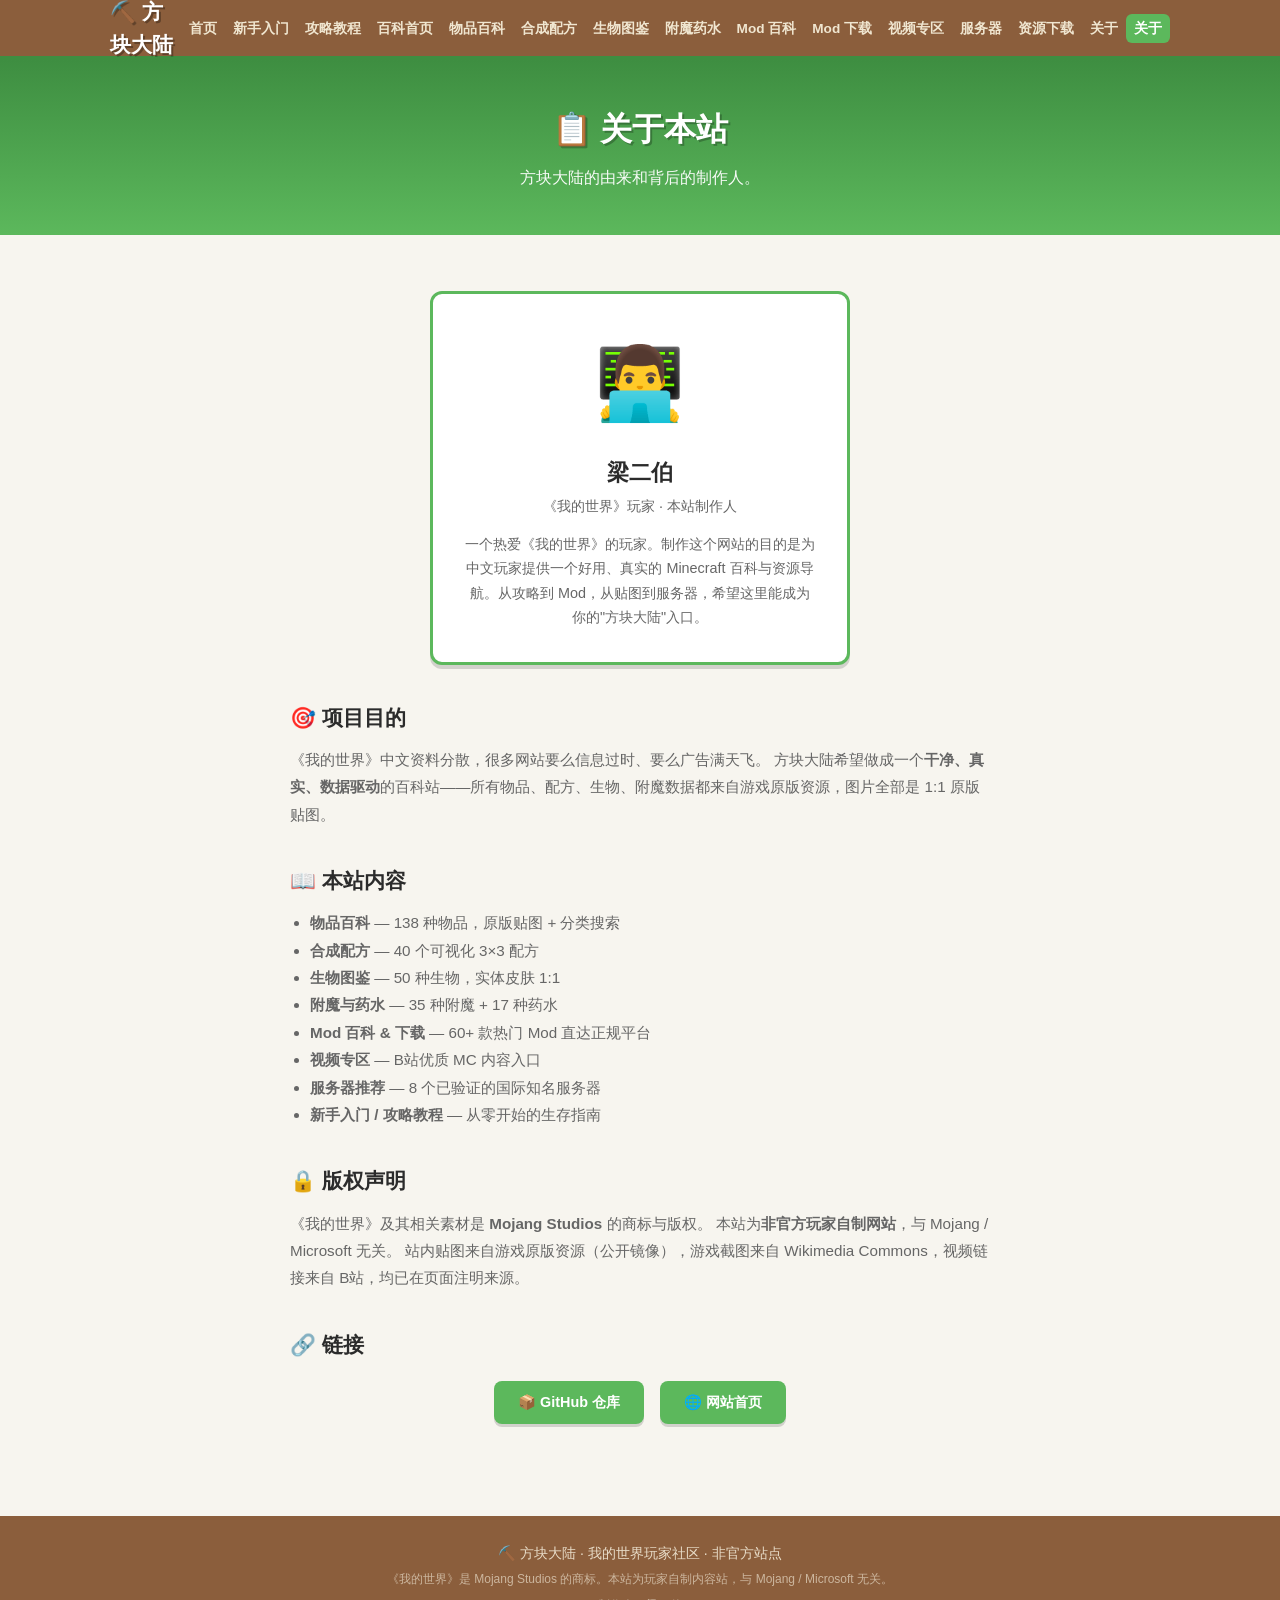
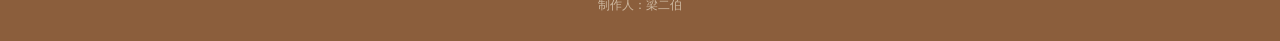
==== about.html @ fad1e1f6 "add about page + nav" ====
<!DOCTYPE html>
<html lang="zh-CN">
<head>
    <meta charset="UTF-8">
    <meta name="viewport" content="width=device-width, initial-scale=1.0">
    <title>关于 — 方块大陆</title>
    <link rel="icon" type="image/svg+xml" href="favicon.svg">
    <link rel="stylesheet" href="style.css">
    <style>
        .about-container { max-width: 700px; margin: 0 auto; }
        .about-section { margin-bottom: 36px; }
        .about-section h2 { font-size: 1.3rem; margin-bottom: 12px; text-align: left; }
        .about-section p, .about-section li { font-size: 0.95rem; color: var(--mc-text-dim); line-height: 1.8; }
        .about-section ul { padding-left: 20px; }
        .creator-card {
            background: #fff; border: 3px solid var(--mc-green); border-radius: 12px;
            padding: 32px; box-shadow: var(--mc-shadow); text-align: center; max-width: 420px;
            margin: 0 auto 36px;
        }
        .creator-avatar { font-size: 4.5rem; margin-bottom: 14px; }
        .creator-card h2 { font-size: 1.4rem; margin-bottom: 4px; }
        .creator-card .subtitle { color: var(--mc-text-dim); font-size: 0.9rem; margin-bottom: 14px; }
        .creator-card .desc { font-size: 0.9rem; color: var(--mc-text-dim); line-height: 1.7; }
        .about-links { display: flex; justify-content: center; gap: 16px; margin-top: 20px; flex-wrap: wrap; }
        .about-links a {
            background: var(--mc-green); color: #fff; text-decoration: none; padding: 10px 24px;
            border-radius: 8px; font-size: 0.9rem; font-weight: 700; box-shadow: 0 3px 0 rgba(0,0,0,0.15);
            transition: all 0.15s;
        }
        .about-links a:hover { background: var(--mc-green-dark); transform: translateY(-2px); }
    </style>
</head>
<body>
    <nav class="navbar">
        <div class="container">
            <a href="index.html" class="logo">⛏️ 方块大陆</a>
            <ul class="nav-links">
                <li><a href="index.html">首页</a></li>
                <li><a href="beginner.html">新手入门</a></li>
                <li><a href="guides.html">攻略教程</a></li>
                <li><a href="wiki.html">百科首页</a></li>
                <li><a href="items.html">物品百科</a></li>
                <li><a href="recipes.html">合成配方</a></li>
                <li><a href="mobs.html">生物图鉴</a></li>
                <li><a href="enchantments.html">附魔药水</a></li>
                <li><a href="mods.html">Mod 百科</a></li>
                <li><a href="mod-downloads.html">Mod 下载</a></li>
                <li><a href="videos.html">视频专区</a></li>
                <li><a href="server.html">服务器</a></li>
                <li><a href="downloads.html">资源下载</a></li>
                <li><a href="about.html">关于</a></li>
                <li><a href="about.html" class="active">关于</a></li>
            </ul>
        </div>
    </nav>

    <section class="page-header">
        <div class="container">
            <h1>📋 关于本站</h1>
            <p class="page-desc">方块大陆的由来和背后的制作人。</p>
        </div>
    </section>

    <section class="section">
        <div class="container">
            <div class="about-container">
                <!-- 制作人 -->
                <div class="creator-card">
                    <div class="creator-avatar">👨‍💻</div>
                    <h2>梁二伯</h2>
                    <div class="subtitle">《我的世界》玩家 · 本站制作人</div>
                    <p class="desc">
                        一个热爱《我的世界》的玩家。制作这个网站的目的是为中文玩家提供一个好用、真实的 Minecraft 百科与资源导航。从攻略到 Mod，从贴图到服务器，希望这里能成为你的"方块大陆"入口。
                    </p>
                </div>

                <!-- 项目介绍 -->
                <div class="about-section">
                    <h2>🎯 项目目的</h2>
                    <p>
                        《我的世界》中文资料分散，很多网站要么信息过时、要么广告满天飞。
                        方块大陆希望做成一个<strong>干净、真实、数据驱动</strong>的百科站——所有物品、配方、生物、附魔数据都来自游戏原版资源，图片全部是 1:1 原版贴图。
                    </p>
                </div>

                <div class="about-section">
                    <h2>📖 本站内容</h2>
                    <ul>
                        <li><strong>物品百科</strong> — 138 种物品，原版贴图 + 分类搜索</li>
                        <li><strong>合成配方</strong> — 40 个可视化 3×3 配方</li>
                        <li><strong>生物图鉴</strong> — 50 种生物，实体皮肤 1:1</li>
                        <li><strong>附魔与药水</strong> — 35 种附魔 + 17 种药水</li>
                        <li><strong>Mod 百科 & 下载</strong> — 60+ 款热门 Mod 直达正规平台</li>
                        <li><strong>视频专区</strong> — B站优质 MC 内容入口</li>
                        <li><strong>服务器推荐</strong> — 8 个已验证的国际知名服务器</li>
                        <li><strong>新手入门 / 攻略教程</strong> — 从零开始的生存指南</li>
                    </ul>
                </div>

                <div class="about-section">
                    <h2>🔒 版权声明</h2>
                    <p>
                        《我的世界》及其相关素材是 <strong>Mojang Studios</strong> 的商标与版权。
                        本站为<strong>非官方玩家自制网站</strong>，与 Mojang / Microsoft 无关。
                        站内贴图来自游戏原版资源（公开镜像），游戏截图来自 Wikimedia Commons，视频链接来自 B站，均已在页面注明来源。
                    </p>
                </div>

                <div class="about-section">
                    <h2>🔗 链接</h2>
                    <div class="about-links">
                        <a href="https://github.com/jimmylrb/minecraft-site" target="_blank" rel="noopener">📦 GitHub 仓库</a>
                        <a href="https://jimmylrb.github.io/minecraft-site/" target="_blank" rel="noopener">🌐 网站首页</a>
                    </div>
                </div>
            </div>
        </div>
    </section>

    <footer class="footer">
        <div class="container">
            <p>⛏️ 方块大陆 · 我的世界玩家社区 · 非官方站点</p>
            <p class="footer-note">《我的世界》是 Mojang Studios 的商标。本站为玩家自制内容站，与 Mojang / Microsoft 无关。</p>
            <p class="footer-note">制作人：梁二伯</p>
        </div>
    </footer>
</body>
</html>
---- style.css ----
/* =============================================
   方块大陆 · Minecraft 主题样式
   ============================================= */

*, *::before, *::after {
    box-sizing: border-box;
    margin: 0;
    padding: 0;
}

:root {
    --mc-green: #5cb85c;
    --mc-green-dark: #3e8e41;
    --mc-dirt: #8b5e3c;
    --mc-stone: #7a7a7a;
    --mc-wood: #a0713f;
    --mc-gold: #f0c040;
    --mc-bg: #f7f5ef;
    --mc-card: #ffffff;
    --mc-text: #2b2b2b;
    --mc-text-dim: #666666;
    --mc-border: #d5cdb8;
    --mc-shadow: 0 4px 0 rgba(0,0,0,0.15);
    --radius: 10px;
}

html { scroll-behavior: smooth; }

body {
    font-family: -apple-system, BlinkMacSystemFont, "Segoe UI", Roboto, "Noto Sans SC", "Microsoft YaHei", sans-serif;
    color: var(--mc-text);
    background: var(--mc-bg);
    line-height: 1.6;
    min-height: 100vh;
    display: flex;
    flex-direction: column;
}

.container {
    max-width: 1100px;
    margin: 0 auto;
    padding: 0 20px;
}

/* ---------- 导航栏 ---------- */
.navbar {
    background: var(--mc-dirt);
    border-bottom: 4px solid var(--mc-green-dark);
    position: sticky;
    top: 0;
    z-index: 100;
}

.navbar .container {
    display: flex;
    align-items: center;
    justify-content: space-between;
    height: 56px;
}

.logo {
    font-size: 1.3rem;
    font-weight: 800;
    text-decoration: none;
    color: #fff;
    text-shadow: 2px 2px 0 rgba(0,0,0,0.3);
}

.nav-links {
    list-style: none;
    display: flex;
    gap: 0;
    margin: 0;
    padding: 0;
}

.nav-links a {
    text-decoration: none;
    color: #f0e6d0;
    padding: 7px 8px;
    border-radius: 6px;
    font-size: 0.85rem;
    font-weight: 600;
    transition: all 0.2s;
    white-space: nowrap;
    letter-spacing: 0;
}

.nav-links a:hover {
    background: rgba(255,255,255,0.15);
    color: #fff;
}

.nav-links a.active {
    background: var(--mc-green);
    color: #fff;
}

/* ---------- Hero ---------- */
.hero {
    background: linear-gradient(180deg, #6db3f2 0%, #a5d8f0 55%, #8bc34a 55%, #6aa62e 100%);
    padding: 70px 0 100px;
    text-align: center;
    color: #fff;
    position: relative;
    overflow: hidden;
}

/* 地面：真实草方块贴图平铺 */
.hero::after {
    content: '';
    position: absolute;
    left: 0; right: 0; bottom: 0;
    height: 44px;
    background-image: url('images/block_grass_block_top.png');
    background-repeat: repeat-x;
    background-size: 44px 44px;
    image-rendering: pixelated;
    opacity: 0.95;
}

.hero .container { position: relative; z-index: 1; }

.hero h1 {
    font-size: 2.8rem;
    font-weight: 900;
    text-shadow: 3px 3px 0 rgba(0,0,0,0.3);
    line-height: 1.2;
    margin-bottom: 10px;
}

.hero-sub {
    font-size: 1.5rem;
    font-weight: 700;
    text-shadow: 2px 2px 0 rgba(0,0,0,0.25);
}

.hero-desc {
    margin: 18px auto 28px;
    max-width: 560px;
    font-size: 1.05rem;
    text-shadow: 1px 1px 2px rgba(0,0,0,0.2);
}

.hero-actions {
    display: flex;
    gap: 14px;
    justify-content: center;
    flex-wrap: wrap;
}

.btn {
    display: inline-block;
    padding: 12px 28px;
    border-radius: 8px;
    font-size: 1rem;
    font-weight: 700;
    text-decoration: none;
    cursor: pointer;
    border: none;
    transition: all 0.15s;
    box-shadow: var(--mc-shadow);
}

.btn:active { transform: translateY(2px); box-shadow: 0 2px 0 rgba(0,0,0,0.15); }

.btn-primary {
    background: var(--mc-green);
    color: #fff;
}

.btn-primary:hover { background: var(--mc-green-dark); }

.btn-secondary {
    background: rgba(255,255,255,0.9);
    color: var(--mc-green-dark);
}

.btn-secondary:hover { background: #fff; }

/* 方块装饰 */
.block-deco {
    display: flex;
    justify-content: center;
    gap: 10px;
    margin-top: 34px;
}

.block {
    width: 48px;
    height: 48px;
    display: flex;
    align-items: center;
    justify-content: center;
    background: rgba(0,0,0,0.25);
    border: 2px solid rgba(255,255,255,0.4);
    border-radius: 8px;
    animation: floaty 3s ease-in-out infinite;
}

.block img {
    width: 44px;
    height: 44px;
    image-rendering: pixelated;
}

.block:nth-child(2) { animation-delay: 0.4s; }
.block:nth-child(3) { animation-delay: 0.8s; }
.block:nth-child(4) { animation-delay: 1.2s; }
.block:nth-child(5) { animation-delay: 1.6s; }

@keyframes floaty {
    0%, 100% { transform: translateY(0); }
    50% { transform: translateY(-8px); }
}

/* ---------- Section ---------- */
.section { padding: 56px 0; }
.section-alt { background: #efe9dc; }

.section-title {
    font-size: 1.7rem;
    text-align: center;
    margin-bottom: 36px;
    color: var(--mc-text);
}

.section-title::after {
    content: '';
    display: block;
    width: 64px;
    height: 4px;
    background: var(--mc-green);
    margin: 10px auto 0;
    border-radius: 2px;
}

/* ---------- 卡片 ---------- */
.card-grid {
    display: grid;
    grid-template-columns: repeat(auto-fill, minmax(260px, 1fr));
    gap: 22px;
}

.card-link { text-decoration: none; color: inherit; }

.mc-card {
    background: var(--mc-card);
    border: 2px solid var(--mc-border);
    border-radius: var(--radius);
    padding: 26px 22px;
    box-shadow: var(--mc-shadow);
    transition: all 0.15s;
    height: 100%;
}

.mc-card:hover {
    transform: translateY(-4px);
    box-shadow: 0 8px 0 rgba(0,0,0,0.15);
    border-color: var(--mc-green);
}

.card-icon { font-size: 2.2rem; margin-bottom: 12px; }
.card h3 { font-size: 1.1rem; margin-bottom: 8px; color: var(--mc-text); }
.card p { font-size: 0.9rem; color: var(--mc-text-dim); line-height: 1.6; }
.card-more { display: inline-block; margin-top: 12px; color: var(--mc-green-dark); font-weight: 700; font-size: 0.9rem; }

/* ---------- 小知识 ---------- */
.facts-grid {
    display: grid;
    grid-template-columns: repeat(auto-fill, minmax(240px, 1fr));
    gap: 18px;
}

.fact-card {
    background: var(--mc-card);
    border: 2px solid var(--mc-border);
    border-radius: var(--radius);
    padding: 20px;
    box-shadow: var(--mc-shadow);
}

.fact-emoji { font-size: 1.8rem; display: block; margin-bottom: 10px; }
.fact-emoji img { width: 40px; height: 40px; image-rendering: pixelated; }
.fact-card p { font-size: 0.9rem; color: var(--mc-text-dim); line-height: 1.6; }

/* ---------- 公告栏 ---------- */
.notice-board {
    background: var(--mc-card);
    border: 3px solid var(--mc-wood);
    border-radius: var(--radius);
    padding: 24px 28px;
    box-shadow: var(--mc-shadow);
    max-width: 700px;
    margin: 0 auto;
}

.notice-board h3 { color: var(--mc-dirt); margin-bottom: 12px; }
.notice-board ul { padding-left: 20px; }
.notice-board li { font-size: 0.95rem; margin-bottom: 8px; color: var(--mc-text); }
.notice-more { display: inline-block; margin-top: 12px; color: var(--mc-green-dark); font-weight: 700; text-decoration: none; }

/* ---------- 页头 ---------- */
.page-header {
    background: linear-gradient(180deg, var(--mc-green-dark) 0%, var(--mc-green) 100%);
    color: #fff;
    padding: 44px 0;
    text-align: center;
}

.page-header h1 { font-size: 2rem; text-shadow: 2px 2px 0 rgba(0,0,0,0.25); }
.page-desc { opacity: 0.95; max-width: 620px; margin: 10px auto 0; font-size: 1rem; }

/* ---------- 两栏 ---------- */
.two-col {
    display: grid;
    grid-template-columns: 1fr 1fr;
    gap: 22px;
    max-width: 900px;
    margin: 0 auto 24px;
}

.col-card {
    background: var(--mc-card);
    border: 2px solid var(--mc-border);
    border-radius: var(--radius);
    padding: 22px 24px;
    box-shadow: var(--mc-shadow);
}

.col-card h3 { color: var(--mc-green-dark); margin-bottom: 10px; }

.clean-list {
    list-style: none;
    padding: 0;
}

.clean-list li {
    padding: 6px 0;
    font-size: 0.92rem;
    border-bottom: 1px dashed var(--mc-border);
}

.clean-list li:last-child { border-bottom: none; }

code {
    background: #eee9dd;
    padding: 2px 8px;
    border-radius: 4px;
    font-size: 0.85em;
}

/* ---------- 提示框 ---------- */
.tip-box {
    background: #eaf6ea;
    border: 2px solid #b7e0b7;
    border-radius: var(--radius);
    padding: 16px 20px;
    font-size: 0.92rem;
    max-width: 860px;
    margin: 20px auto 0;
    line-height: 1.7;
}

.tip-box.big { padding: 20px 24px; }
.tip-box.warn { background: #fff3e0; border-color: #ffcc80; }
.tip-box p { margin-bottom: 8px; }
.tip-box p:last-child { margin-bottom: 0; }

/* ---------- 步骤 ---------- */
.steps-h {
    display: flex;
    justify-content: center;
    gap: 14px;
    flex-wrap: wrap;
    max-width: 900px;
    margin: 0 auto;
}

.step-h {
    flex: 1;
    min-width: 150px;
    max-width: 200px;
    text-align: center;
    background: var(--mc-card);
    border: 2px solid var(--mc-border);
    border-radius: var(--radius);
    padding: 18px 14px;
    box-shadow: var(--mc-shadow);
}

.step-num {
    width: 36px;
    height: 36px;
    background: var(--mc-green);
    color: #fff;
    border-radius: 50%;
    display: flex;
    align-items: center;
    justify-content: center;
    font-weight: 800;
    margin: 0 auto 10px;
}

.step-h h4 { font-size: 0.95rem; margin-bottom: 4px; }
.step-h p { font-size: 0.8rem; color: var(--mc-text-dim); }

/* ---------- 攻略列表 ---------- */
.guide-list {
    max-width: 720px;
    margin: 0 auto;
    display: grid;
    gap: 12px;
}

.guide-item {
    display: flex;
    gap: 16px;
    background: var(--mc-card);
    border: 2px solid var(--mc-border);
    border-radius: var(--radius);
    padding: 16px 20px;
    box-shadow: var(--mc-shadow);
}

.g-emoji { font-size: 1.7rem; flex-shrink: 0; }
.guide-item h4 { font-size: 1rem; margin-bottom: 4px; color: var(--mc-green-dark); }
.guide-item p { font-size: 0.9rem; color: var(--mc-text-dim); line-height: 1.6; }

/* ---------- FAQ ---------- */
.faq-list {
    max-width: 720px;
    margin: 0 auto;
    display: grid;
    gap: 10px;
}

.faq-item {
    background: var(--mc-card);
    border: 2px solid var(--mc-border);
    border-radius: var(--radius);
    padding: 0 20px;
    box-shadow: var(--mc-shadow);
}

.faq-item summary {
    cursor: pointer;
    padding: 14px 0;
    font-weight: 700;
    font-size: 0.95rem;
    color: var(--mc-text);
}

.faq-item p {
    padding: 0 0 14px;
    font-size: 0.9rem;
    color: var(--mc-text-dim);
    line-height: 1.6;
}

/* ---------- Mod 列表 ---------- */
.mod-list {
    max-width: 780px;
    margin: 0 auto;
    display: grid;
    gap: 14px;
}

.mod-item {
    display: flex;
    align-items: center;
    gap: 16px;
    background: var(--mc-card);
    border: 2px solid var(--mc-border);
    border-radius: var(--radius);
    padding: 18px 20px;
    box-shadow: var(--mc-shadow);
    flex-wrap: wrap;
}

.mod-badge {
    background: var(--mc-gold);
    color: #5c4500;
    font-size: 0.75rem;
    font-weight: 800;
    padding: 4px 12px;
    border-radius: 12px;
    flex-shrink: 0;
}

.mod-info { flex: 1; min-width: 220px; }
.mod-info h4 { font-size: 1rem; margin-bottom: 4px; }
.mod-info p { font-size: 0.88rem; color: var(--mc-text-dim); line-height: 1.6; }

.mod-loader {
    font-size: 0.78rem;
    color: var(--mc-green-dark);
    background: #eaf6ea;
    border: 1px solid #b7e0b7;
    padding: 4px 10px;
    border-radius: 12px;
    white-space: nowrap;
}

/* ---------- 服务器卡片 ---------- */
.server-card {
    max-width: 640px;
    margin: 0 auto 16px;
    background: var(--mc-card);
    border: 3px solid var(--mc-green);
    border-radius: var(--radius);
    box-shadow: var(--mc-shadow);
    overflow: hidden;
}

.server-head {
    background: var(--mc-green-dark);
    color: #fff;
    padding: 20px 24px;
    text-align: center;
}

.server-status {
    display: inline-block;
    background: #27ae60;
    padding: 3px 14px;
    border-radius: 12px;
    font-size: 0.8rem;
    font-weight: 700;
    margin-bottom: 8px;
}

.server-status.on { animation: pulse 2s infinite; }

@keyframes pulse {
    0%, 100% { opacity: 1; }
    50% { opacity: 0.6; }
}

.server-head h2 { margin-bottom: 4px; }
.server-ver { font-size: 0.85rem; opacity: 0.9; }

.server-body { padding: 20px 24px; }

.server-row {
    display: flex;
    align-items: center;
    gap: 12px;
    padding: 10px 0;
    border-bottom: 1px dashed var(--mc-border);
    font-size: 0.92rem;
    flex-wrap: wrap;
}

.server-row:last-child { border-bottom: none; }

.s-label { font-weight: 700; color: var(--mc-green-dark); min-width: 90px; }

.s-code {
    background: #eee9dd;
    padding: 4px 10px;
    border-radius: 6px;
    font-family: monospace;
    font-size: 0.9rem;
}

.copy-btn {
    background: var(--mc-green);
    color: #fff;
    border: none;
    padding: 5px 14px;
    border-radius: 6px;
    font-size: 0.8rem;
    cursor: pointer;
    transition: background 0.2s;
}

.copy-btn:hover { background: var(--mc-green-dark); }

/* ---------- 规则 ---------- */
.rules-box {
    max-width: 640px;
    margin: 0 auto;
    background: var(--mc-card);
    border: 2px solid var(--mc-border);
    border-radius: var(--radius);
    padding: 22px 28px;
    box-shadow: var(--mc-shadow);
}

.rules-box .clean-list li { font-size: 0.95rem; }

/* ---------- 下载页 ---------- */
.dl-card { display: flex; flex-direction: column; }
.dl-card .btn-sm { align-self: flex-start; margin-top: 12px; }
.dl-meta { font-size: 0.78rem; color: var(--mc-text-dim); margin-top: 8px; }

.btn-sm {
    background: var(--mc-green);
    color: #fff;
    border: none;
    padding: 8px 22px;
    border-radius: 6px;
    font-size: 0.88rem;
    font-weight: 700;
    cursor: pointer;
    box-shadow: 0 3px 0 rgba(0,0,0,0.15);
    transition: all 0.15s;
}

.btn-sm:hover { background: var(--mc-green-dark); }
.btn-sm:active { transform: translateY(2px); box-shadow: none; }

.dl-tip {
    display: none;
    margin-top: 10px;
    font-size: 0.8rem;
    color: var(--mc-green-dark);
    background: #eaf6ea;
    border: 1px dashed #b7e0b7;
    border-radius: 6px;
    padding: 8px 12px;
}

.dl-tip.show { display: block; }

/* ---------- Boss 卡片 ---------- */
.boss-card { border-color: #d9a05b; }

/* ---------- 页脚 ---------- */
.footer {
    background: var(--mc-dirt);
    color: #e8dcc8;
    text-align: center;
    padding: 26px 0;
    margin-top: auto;
    font-size: 0.88rem;
}

.footer-note { font-size: 0.75rem; opacity: 0.7; margin-top: 6px; }

/* ---------- 响应式 ---------- */
@media (max-width: 768px) {
    .hero h1 { font-size: 2rem; }
    .hero-sub { font-size: 1.2rem; }
    .two-col { grid-template-columns: 1fr; }
    .nav-links { gap: 0; }
    .nav-links a { padding: 8px 8px; font-size: 0.8rem; }
    .navbar .container { height: auto; padding: 10px 14px; flex-wrap: wrap; gap: 6px; justify-content: center; }
    .card-grid { grid-template-columns: 1fr; }
    .steps-h { flex-direction: column; align-items: center; }
    .step-h { max-width: 100%; width: 100%; }
}

/* ---------- 百科详情弹窗（通用） ---------- */
.modal-overlay {
    display: none; position: fixed; inset: 0; background: rgba(0,0,0,0.6);
    z-index: 1000; align-items: center; justify-content: center; padding: 20px;
}
.modal-overlay.show { display: flex; }
.modal {
    background: #fff; border-radius: 12px; max-width: 460px; width: 100%;
    padding: 28px; box-shadow: 0 20px 60px rgba(0,0,0,0.3); max-height: 80vh; overflow-y: auto;
}
.modal .m-icon { font-size: 3rem; text-align: center; display: block; margin-bottom: 8px; }
.modal h3 { text-align: center; font-size: 1.3rem; margin-bottom: 4px; }
.modal .m-type { text-align: center; font-size: 0.8rem; color: var(--mc-green-dark); background: #eaf6ea; display: inline-block; padding: 3px 12px; border-radius: 12px; margin: 0 auto 16px; }
.modal .m-row { margin-bottom: 12px; }
.modal .m-label { font-weight: 700; color: var(--mc-green-dark); font-size: 0.85rem; margin-bottom: 3px; }
.modal .m-val { font-size: 0.92rem; line-height: 1.6; }
.modal-close {
    display: block; margin: 20px auto 0; background: var(--mc-green); color: #fff;
    border: none; padding: 10px 32px; border-radius: 8px; font-size: 0.95rem; font-weight: 700; cursor: pointer;
}
.modal-close:hover { background: var(--mc-green-dark); }

/* ---------- 首页游戏横幅 ---------- */
.banner-section {
    background: #2c3e50;
    padding: 36px 0;
}

.game-banner {
    position: relative;
    border-radius: 12px;
    overflow: hidden;
    border: 4px solid var(--mc-green);
    box-shadow: var(--mc-shadow);
    max-width: 1100px;
    margin: 0 auto;
}

.game-banner img {
    display: block;
    width: 100%;
    height: auto;
    min-height: 260px;
    object-fit: cover;
}

.banner-caption {
    position: absolute;
    bottom: 0;
    left: 0;
    right: 0;
    background: rgba(0,0,0,0.6);
    color: #fff;
    padding: 10px 18px;
    font-size: 0.9rem;
    font-weight: 600;
}

/* ---------- 首页真实数据统计 ---------- */
.site-stats {
    display: grid;
    grid-template-columns: repeat(auto-fill, minmax(160px, 1fr));
    gap: 16px;
    max-width: 900px;
    margin: 0 auto;
}

.stat-item {
    background: var(--mc-card);
    border: 2px solid var(--mc-border);
    border-radius: 12px;
    padding: 20px 14px;
    text-align: center;
    box-shadow: var(--mc-shadow);
    transition: all 0.15s;
}

.stat-item:hover { border-color: var(--mc-green); transform: translateY(-2px); }

.stat-num {
    display: block;
    font-size: 2rem;
    font-weight: 800;
    color: var(--mc-green-dark);
    line-height: 1.2;
}

.stat-label { display: block; font-size: 0.85rem; color: var(--mc-text-dim); margin-top: 4px; }

.stat-link { display: inline-block; margin-top: 8px; font-size: 0.78rem; color: var(--mc-green-dark); font-weight: 700; text-decoration: none; }

.stat-link:hover { text-decoration: underline; }

.changelog li { font-size: 0.92rem; }
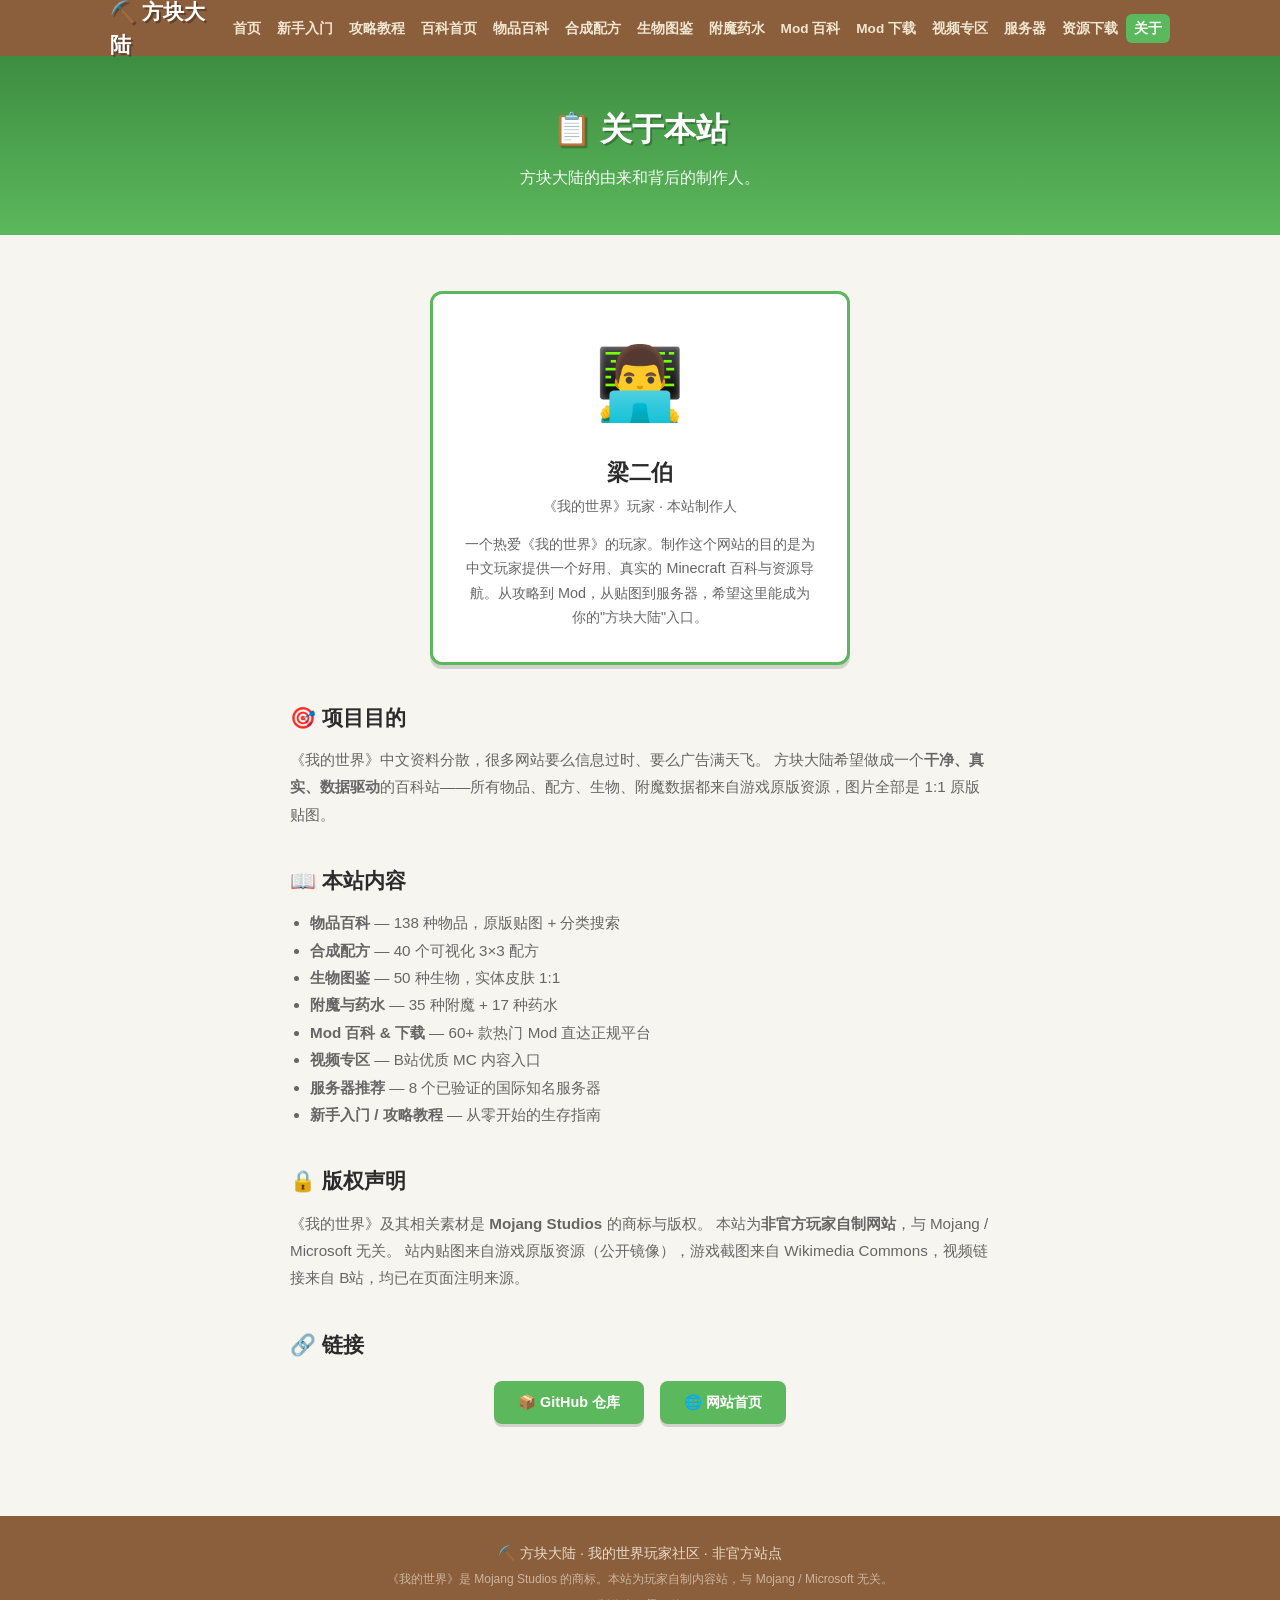
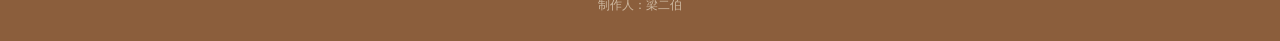
==== commit 09dd411d: "fix duplicate about nav link" ====
--- a/about.html
+++ b/about.html
@@ -48,7 +48,6 @@
                 <li><a href="videos.html">视频专区</a></li>
                 <li><a href="server.html">服务器</a></li>
                 <li><a href="downloads.html">资源下载</a></li>
-                <li><a href="about.html">关于</a></li>
                 <li><a href="about.html" class="active">关于</a></li>
             </ul>
         </div>
